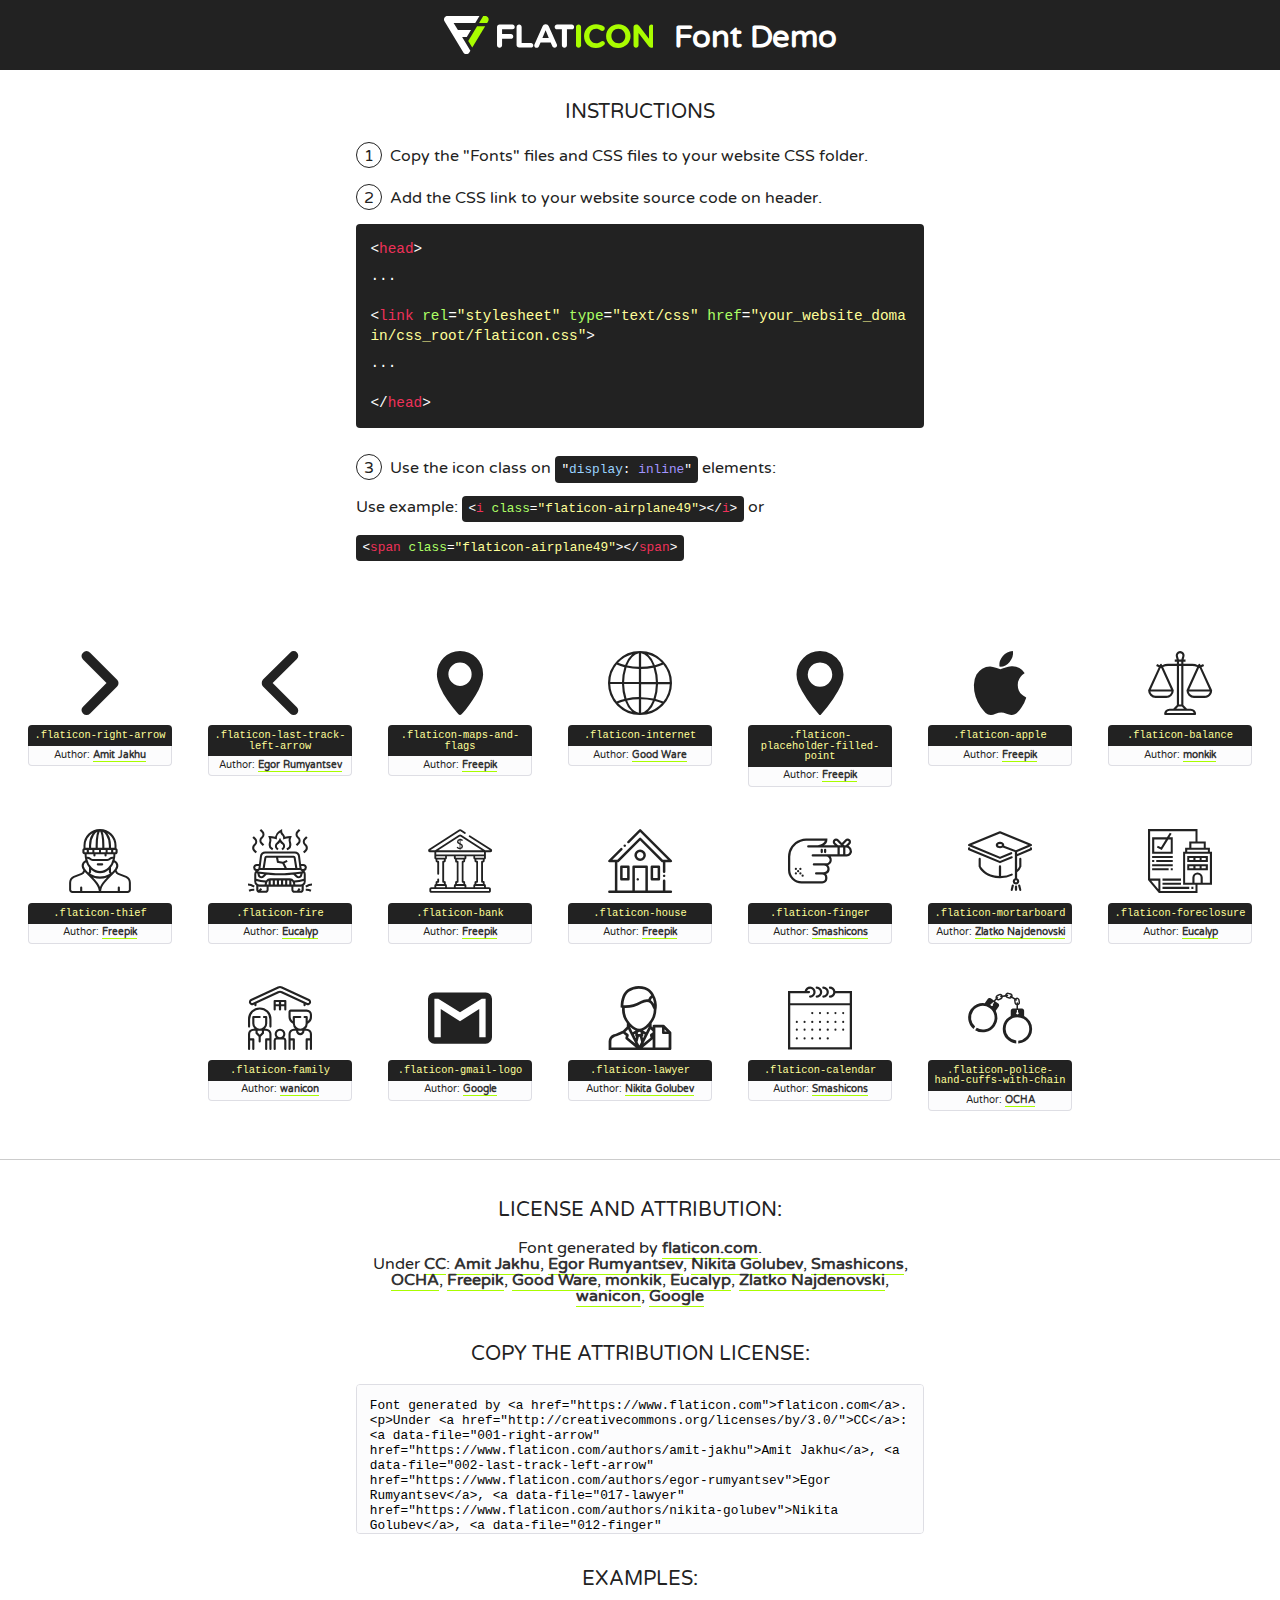
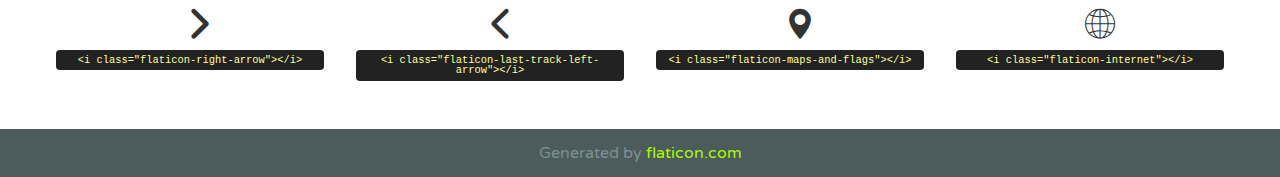
==== assets/font/flaticon.html @ f7537b93 "Update added flat font file" ====
<!DOCTYPE html>
<!--
  Flaticon icon font: Flaticon
  Creation date: 27/05/2019 09:47
-->
<html>
<!DOCTYPE html>
<html>

<head>
    <title>Flaticon WebFont</title>
    <link href="http://fonts.googleapis.com/css?family=Varela+Round" rel="stylesheet" type="text/css" />
    <link rel="stylesheet" type="text/css" href="flaticon.css">
    <meta charset="UTF-8">
    <style>
    html, body, div, span, applet, object, iframe,
    h1, h2, h3, h4, h5, h6, p, blockquote, pre,
    a, abbr, acronym, address, big, cite, code,
    del, dfn, em, img, ins, kbd, q, s, samp,
    small, strike, strong, sub, sup, tt, var,
    b, u, i, center,
    dl, dt, dd, ol, ul, li,
    fieldset, form, label, legend,
    table, caption, tbody, tfoot, thead, tr, th, td,
    article, aside, canvas, details, embed, 
    figure, figcaption, footer, header, hgroup, 
    menu, nav, output, ruby, section, summary,
    time, mark, audio, video {
        margin: 0;
        padding: 0;
        border: 0;
        font-size: 100%;
        font: inherit;
        vertical-align: baseline;
    }
    /* HTML5 display-role reset for older browsers */
    article, aside, details, figcaption, figure, 
    footer, header, hgroup, menu, nav, section {
        display: block;
    }
    body {
        line-height: 1;
    }
    ol, ul {
        list-style: none;
    }
    blockquote, q {
        quotes: none;
    }
    blockquote:before, blockquote:after,
    q:before, q:after {
        content: '';
        content: none;
    }
    table {
        border-collapse: collapse;
        border-spacing: 0;
    }
    body {
        font-family: 'Varela Round', Helvetica, Arial, sans-serif;
        font-size: 16px;
        color: #222;
    }
    a {
        color: #333;
        border-bottom: 1px solid #a9fd00;
        font-weight: bold;
        text-decoration: none;
    }
    * {
        -moz-box-sizing: border-box;
        -webkit-box-sizing: border-box;
        box-sizing: border-box;
        margin: 0;
        padding: 0;
    }
    [class^="flaticon-"]:before, [class*=" flaticon-"]:before, [class^="flaticon-"]:after, [class*=" flaticon-"]:after {
        font-family: Flaticon;
        font-size: 30px;
        font-style: normal;
        margin-left: 20px;
        color: #333;
    }
    .wrapper {
        max-width: 600px;
        margin: auto;
        padding: 0 1em;
    }
    .title {
        font-size: 1.25em;
        text-align: center;
        margin-bottom: 1em;
        text-transform: uppercase;
    }
    header {
        text-align: center;
        background-color: #222;
        color: #fff;
        padding: 1em;
    }
    header .logo {
        width: 210px;
        height: 38px;
        display: inline-block;
        vertical-align: middle;
        margin-right: 1em;
        border: none;
    }
    header strong {
        font-size: 1.95em;
        font-weight: bold;
        vertical-align: middle;
        margin-top: 5px;
        display: inline-block;
    }
    .demo {
        margin: 2em auto;
        line-height: 1.25em;
    }
    .demo ul li {
        margin-bottom: 1em;
    }
    .demo ul li .num {
        color: #222;
        border-radius: 20px;
        display: inline-block;
        width: 26px;
        padding: 3px;
        height: 26px;
        text-align: center;
        margin-right: 0.5em;
        border: 1px solid #222;
    }
    .demo ul li code {
        background-color: #222;
        border-radius: 4px;
        padding: 0.25em 0.5em;
        display: inline-block;
        color: #fff;
        font-family: Consolas,Monaco,Lucida Console,Liberation Mono,DejaVu Sans Mono,Bitstream Vera Sans Mono,Courier New, monospace;
        font-weight: lighter;
        margin-top: 1em;
        font-size: 0.8em;
        word-break: break-all;
    }
    .demo ul li code.big {
        padding: 1em;
        font-size: 0.9em;
    }
    .demo ul li code .red {
        color: #EF3159;
    }
    .demo ul li code .green {
        color: #ACFF65;
    }
    .demo ul li code .yellow {
        color: #FFFF99;
    }
    .demo ul li code .blue {
        color: #99D3FF;
    }
    .demo ul li code .purple {
        color: #A295FF;
    }
    .demo ul li code .dots {
        margin-top: 0.5em;
        display: block;
    }
    #glyphs {
        border-bottom: 1px solid #ccc;
        padding: 2em 0;
        text-align: center;
    }
    .glyph {
        display: inline-block;
        width: 9em;
        margin: 1em;
        text-align: center;
        vertical-align: top;
        background: #FFF;
    }
    .glyph .glyph-icon {
        padding: 10px;
        display: block;
        font-family:"Flaticon";
        font-size: 64px;
        line-height: 1;
    }
    .glyph .glyph-icon:before {
        font-size: 64px;
        color: #222;
        margin-left: 0;
    }
    .class-name {
        font-size: 0.65em;
        background-color: #222;
        color: #fff;
        border-radius: 4px 4px 0 0;
        padding: 0.5em;
        color: #FFFF99;
        font-family: Consolas,Monaco,Lucida Console,Liberation Mono,DejaVu Sans Mono,Bitstream Vera Sans Mono,Courier New, monospace;
    }
    .author-name {
        font-size: 0.6em;
        background-color: #fcfcfd;
        border: 1px solid #DEDEE4;
        border-top: 0;
        border-radius: 0 0 4px 4px;
        padding: 0.5em;
    }
    .class-name:last-child {
        font-size: 10px;
        color:#888;
    }
    .class-name:last-child a {
        font-size: 10px;
        color:#555;
    }
    .class-name:last-child a:hover {
        color:#a9fd00;
    }
    .glyph > input {
        display: block;
        width: 100px;
        margin: 5px auto;
        text-align: center;
        font-size: 12px;
        cursor: text;
    }
    .glyph > input.icon-input {
        font-family:"Flaticon";
        font-size: 16px;
        margin-bottom: 10px;
    }
    .attribution .title {
        margin-top: 2em;
    }
    .attribution textarea {
        background-color: #fcfcfd;
        padding: 1em;
        border: none;
        box-shadow: none;
        border: 1px solid #DEDEE4;
        border-radius: 4px;
        resize: none;
        width: 100%;
        height: 150px;
        font-size: 0.8em;
        font-family: Consolas,Monaco,Lucida Console,Liberation Mono,DejaVu Sans Mono,Bitstream Vera Sans Mono,Courier New, monospace;
        -webkit-appearance: none;
    }
    .iconsuse {
        margin: 2em auto;
        text-align: center;
        max-width: 1200px;
    }
    .iconsuse:after {
        content: '';
        display: table;
        clear: both;
    }
    .iconsuse .image {
        float: left;
        width: 25%;
        padding: 0 1em;
    }
    .iconsuse .image p {
        margin-bottom: 1em;
    }
    .iconsuse .image span {
        display: block;
        font-size: 0.65em;
        background-color: #222;
        color: #fff;
        border-radius: 4px;
        padding: 0.5em;
        color: #FFFF99;
        margin-top: 1em;
        font-family: Consolas,Monaco,Lucida Console,Liberation Mono,DejaVu Sans Mono,Bitstream Vera Sans Mono,Courier New, monospace;
    }
    #footer {
        text-align: center;
        background-color: #4C5B5C;
        color: #7c9192;
        padding: 1em;
    }
    #footer a {
        border: none;
        color: #a9fd00;
        font-weight: normal;
    }
    @media (max-width: 960px) {
        .iconsuse .image {
            width: 50%;
        }
    }
    @media (max-width: 560px) {
        .iconsuse .image {
            width: 100%;
        }
    }
    </style>
</head>

<body class="characters-off">

    <header>
        <a href="https://www.flaticon.com" target="_blank" class="logo">
            <svg version="1.1" xmlns="http://www.w3.org/2000/svg" xmlns:xlink="http://www.w3.org/1999/xlink" xmlns:a="http://ns.adobe.com/AdobeSVGViewerExtensions/3.0/" viewBox="0 0 560.875 102.036" enable-background="new 0 0 560.875 102.036" xml:space="preserve">
                <defs>
                </defs>
                <g>
                    <g class="letters">
                        <path fill="#ffffff" d="M141.596,29.675c0-3.777,2.985-6.767,6.764-6.767h34.438c3.426,0,6.15,2.728,6.15,6.15
                        c0,3.43-2.724,6.149-6.15,6.149h-27.674v13.091h23.719c3.429,0,6.151,2.724,6.151,6.15c0,3.43-2.723,6.149-6.151,6.149h-23.719
                        v17.574c0,3.773-2.986,6.761-6.764,6.761c-3.779,0-6.764-2.989-6.764-6.761V29.675z"></path>
                        <path fill="#ffffff" d="M193.844,29.149c0-3.781,2.985-6.767,6.764-6.767c3.776,0,6.763,2.985,6.763,6.767v42.957h25.039
                        c3.426,0,6.149,2.726,6.149,6.153c0,3.425-2.723,6.15-6.149,6.15h-31.802c-3.779,0-6.764-2.986-6.764-6.768V29.149z"></path>
                        <path fill="#ffffff" d="M241.891,75.71l21.438-48.407c1.492-3.341,4.215-5.357,7.906-5.357h0.792
                        c3.686,0,6.323,2.017,7.815,5.357l21.439,48.407c0.436,0.967,0.701,1.845,0.701,2.723c0,3.602-2.809,6.501-6.414,6.501
                        c-3.161,0-5.269-1.845-6.499-4.655l-4.132-9.661h-27.059l-4.301,10.102c-1.144,2.631-3.426,4.214-6.237,4.214
                        c-3.517,0-6.24-2.81-6.24-6.325C241.1,77.64,241.451,76.677,241.891,75.71z M279.932,58.666l-8.521-20.297l-8.526,20.297H279.932
                        z"></path>
                        <path fill="#ffffff" d="M314.864,35.387H301.86c-3.429,0-6.239-2.813-6.239-6.238c0-3.429,2.811-6.24,6.239-6.24h39.533
                        c3.426,0,6.237,2.811,6.237,6.24c0,3.425-2.811,6.238-6.237,6.238h-13.001v42.785c0,3.773-2.99,6.761-6.764,6.761
                        c-3.779,0-6.764-2.989-6.764-6.761V35.387z"></path>
                        <path fill="#A9FD00" d="M352.615,29.149c0-3.781,2.985-6.767,6.767-6.767c3.774,0,6.761,2.985,6.761,6.767v49.024
                        c0,3.773-2.987,6.761-6.761,6.761c-3.781,0-6.767-2.989-6.767-6.761V29.149z"></path>
                        <path fill="#A9FD00" d="M374.132,53.836v-0.179c0-17.481,13.178-31.801,32.065-31.801c9.22,0,15.459,2.458,20.557,6.238
                        c1.402,1.054,2.637,2.985,2.637,5.357c0,3.692-2.985,6.59-6.681,6.59c-1.845,0-3.071-0.702-4.044-1.319
                        c-3.776-2.813-7.729-4.393-12.562-4.393c-10.364,0-17.831,8.611-17.831,19.154v0.173c0,10.542,7.291,19.329,17.831,19.329
                        c5.715,0,9.492-1.756,13.359-4.834c1.049-0.874,2.458-1.491,4.039-1.491c3.429,0,6.325,2.813,6.325,6.236
                        c0,2.106-1.056,3.78-2.282,4.834c-5.539,4.834-12.036,7.733-21.878,7.733C387.572,85.464,374.132,71.493,374.132,53.836z"></path>
                        <path fill="#A9FD00" d="M433.009,53.836v-0.179c0-17.481,13.79-31.801,32.766-31.801c18.981,0,32.592,14.143,32.592,31.628v0.173
                        c0,17.483-13.785,31.807-32.769,31.807C446.625,85.464,433.009,71.32,433.009,53.836z M484.224,53.836v-0.179
                        c0-10.539-7.725-19.326-18.626-19.326c-10.893,0-18.449,8.611-18.449,19.154v0.173c0,10.542,7.73,19.329,18.626,19.329
                        C476.676,72.986,484.224,64.378,484.224,53.836z"></path>
                        <path fill="#A9FD00" d="M506.233,29.321c0-3.774,2.99-6.763,6.767-6.763h1.401c3.252,0,5.183,1.583,7.029,3.953l26.093,34.265
                        V29.059c0-3.692,2.99-6.677,6.681-6.677c3.683,0,6.671,2.985,6.671,6.677v48.934c0,3.78-2.987,6.765-6.764,6.765h-0.436
                        c-3.257,0-5.188-1.581-7.034-3.953l-27.056-35.492v32.944c0,3.687-2.985,6.676-6.678,6.676c-3.683,0-6.673-2.989-6.673-6.676
                        V29.321z"></path>
                    </g>
                    <g class="insignia">
                        <path fill="#ffffff" d="M48.372,56.137h12.517l11.156-18.537H37.186L25.688,18.539h57.825L94.668,0H9.271
                        C5.925,0,2.842,1.801,1.198,4.716c-1.644,2.907-1.593,6.482,0.134,9.343l50.38,83.501c1.678,2.781,4.689,4.476,7.938,4.476
                        c3.246,0,6.257-1.695,7.935-4.476l2.898-4.804L48.372,56.137z"></path>
                        <g class="i">
                            <path fill="#A9FD00" d="M93.575,18.539h0.031v0.004l21.652,0.004l2.705-4.488c1.727-2.861,1.778-6.436,0.133-9.343
                            C116.454,1.801,113.371,0,110.026,0h-5.294L93.575,18.539z"></path>
                            <polygon fill="#A9FD00" points="88.291,27.356 64.725,66.486 75.519,84.404 109.942,27.356"></polygon>
                        </g>
                    </g>
                </g>
            </svg>
        </a>
        <strong>Font Demo</strong>
    </header>


    <section class="demo wrapper">

        <p class="title">Instructions</p>

        <ul>
            <li>
                <span class="num">1</span>Copy the "Fonts" files and CSS files to your website CSS folder.
            </li>
            <li>
                <span class="num">2</span>Add the CSS link to your website source code on header.
                <code class="big">
                    &lt;<span class="red">head</span>&gt;
                    <br/><span class="dots">...</span>
                    <br/>&lt;<span class="red">link</span> <span class="green">rel</span>=<span class="yellow">"stylesheet"</span> <span class="green">type</span>=<span class="yellow">"text/css"</span> <span class="green">href</span>=<span class="yellow">"your_website_domain/css_root/flaticon.css"</span>&gt;
                    <br/><span class="dots">...</span>
                    <br/>&lt;/<span class="red">head</span>&gt;
                </code>
            </li>

            <li>
                <p>
                    <span class="num">3</span>Use the icon class on <code>"<span class="blue">display</span>:<span class="purple"> inline</span>"</code> elements:
                    <br />
                    Use example: <code>&lt;<span class="red">i</span> <span class="green">class</span>=<span class="yellow">&quot;flaticon-airplane49&quot;</span>&gt;&lt;/<span class="red">i</span>&gt;</code> or <code>&lt;<span class="red">span</span> <span class="green">class</span>=<span class="yellow">&quot;flaticon-airplane49&quot;</span>&gt;&lt;/<span class="red">span</span>&gt;</code>
            </li>
        </ul>

    </section>




   <section id="glyphs">          
    
      
        <div class="glyph"><div class="glyph-icon flaticon-right-arrow"></div>
            <div class="class-name">.flaticon-right-arrow</div>
            <div class="author-name">Author: <a data-file="001-right-arrow" href="https://www.flaticon.com/authors/amit-jakhu">Amit Jakhu</a> </div> 
        </div>        
        
        <div class="glyph"><div class="glyph-icon flaticon-last-track-left-arrow"></div>
            <div class="class-name">.flaticon-last-track-left-arrow</div>
            <div class="author-name">Author: <a data-file="002-last-track-left-arrow" href="https://www.flaticon.com/authors/egor-rumyantsev">Egor Rumyantsev</a> </div> 
        </div>        
        
        <div class="glyph"><div class="glyph-icon flaticon-maps-and-flags"></div>
            <div class="class-name">.flaticon-maps-and-flags</div>
            <div class="author-name">Author: <a data-file="003-maps-and-flags" href="http://www.freepik.com">Freepik</a> </div> 
        </div>        
        
        <div class="glyph"><div class="glyph-icon flaticon-internet"></div>
            <div class="class-name">.flaticon-internet</div>
            <div class="author-name">Author: <a data-file="004-internet" href="https://www.flaticon.com/authors/good-ware">Good Ware</a> </div> 
        </div>        
        
        <div class="glyph"><div class="glyph-icon flaticon-placeholder-filled-point"></div>
            <div class="class-name">.flaticon-placeholder-filled-point</div>
            <div class="author-name">Author: <a data-file="005-placeholder-filled-point" href="http://www.freepik.com">Freepik</a> </div> 
        </div>        
        
        <div class="glyph"><div class="glyph-icon flaticon-apple"></div>
            <div class="class-name">.flaticon-apple</div>
            <div class="author-name">Author: <a data-file="006-apple" href="http://www.freepik.com">Freepik</a> </div> 
        </div>        
        
        <div class="glyph"><div class="glyph-icon flaticon-balance"></div>
            <div class="class-name">.flaticon-balance</div>
            <div class="author-name">Author: <a data-file="007-balance" href="https://www.flaticon.com/authors/monkik">monkik</a> </div> 
        </div>        
        
        <div class="glyph"><div class="glyph-icon flaticon-thief"></div>
            <div class="class-name">.flaticon-thief</div>
            <div class="author-name">Author: <a data-file="008-thief" href="http://www.freepik.com">Freepik</a> </div> 
        </div>        
        
        <div class="glyph"><div class="glyph-icon flaticon-fire"></div>
            <div class="class-name">.flaticon-fire</div>
            <div class="author-name">Author: <a data-file="009-fire" href="https://www.flaticon.com/authors/eucalyp">Eucalyp</a> </div> 
        </div>        
        
        <div class="glyph"><div class="glyph-icon flaticon-bank"></div>
            <div class="class-name">.flaticon-bank</div>
            <div class="author-name">Author: <a data-file="010-bank" href="http://www.freepik.com">Freepik</a> </div> 
        </div>        
        
        <div class="glyph"><div class="glyph-icon flaticon-house"></div>
            <div class="class-name">.flaticon-house</div>
            <div class="author-name">Author: <a data-file="011-house" href="http://www.freepik.com">Freepik</a> </div> 
        </div>        
        
        <div class="glyph"><div class="glyph-icon flaticon-finger"></div>
            <div class="class-name">.flaticon-finger</div>
            <div class="author-name">Author: <a data-file="012-finger" href="https://www.flaticon.com/authors/smashicons">Smashicons</a> </div> 
        </div>        
        
        <div class="glyph"><div class="glyph-icon flaticon-mortarboard"></div>
            <div class="class-name">.flaticon-mortarboard</div>
            <div class="author-name">Author: <a data-file="013-mortarboard" href="https://www.flaticon.com/authors/zlatko-najdenovski">Zlatko Najdenovski</a> </div> 
        </div>        
        
        <div class="glyph"><div class="glyph-icon flaticon-foreclosure"></div>
            <div class="class-name">.flaticon-foreclosure</div>
            <div class="author-name">Author: <a data-file="014-foreclosure" href="https://www.flaticon.com/authors/eucalyp">Eucalyp</a> </div> 
        </div>        
        
        <div class="glyph"><div class="glyph-icon flaticon-family"></div>
            <div class="class-name">.flaticon-family</div>
            <div class="author-name">Author: <a data-file="015-family" href="https://www.flaticon.com/authors/wanicon">wanicon</a> </div> 
        </div>        
        
        <div class="glyph"><div class="glyph-icon flaticon-gmail-logo"></div>
            <div class="class-name">.flaticon-gmail-logo</div>
            <div class="author-name">Author: <a data-file="016-gmail-logo" href="https://www.flaticon.com/authors/google">Google</a> </div> 
        </div>        
        
        <div class="glyph"><div class="glyph-icon flaticon-lawyer"></div>
            <div class="class-name">.flaticon-lawyer</div>
            <div class="author-name">Author: <a data-file="017-lawyer" href="https://www.flaticon.com/authors/nikita-golubev">Nikita Golubev</a> </div> 
        </div>        
        
        <div class="glyph"><div class="glyph-icon flaticon-calendar"></div>
            <div class="class-name">.flaticon-calendar</div>
            <div class="author-name">Author: <a data-file="018-calendar" href="https://www.flaticon.com/authors/smashicons">Smashicons</a> </div> 
        </div>        
        
        <div class="glyph"><div class="glyph-icon flaticon-police-hand-cuffs-with-chain"></div>
            <div class="class-name">.flaticon-police-hand-cuffs-with-chain</div>
            <div class="author-name">Author: <a data-file="019-police-hand-cuffs-with-chain" href="https://www.flaticon.com/authors/ocha">OCHA</a> </div> 
        </div>        
        

    </section>



    <section class="attribution wrapper"   style="text-align:center;">

      <div class="title">License and attribution:</div><div class="attrDiv">Font generated by <a href="https://www.flaticon.com">flaticon.com</a>. <div><p>Under <a href="http://creativecommons.org/licenses/by/3.0/">CC</a>: <a data-file="001-right-arrow" href="https://www.flaticon.com/authors/amit-jakhu">Amit Jakhu</a>, <a data-file="002-last-track-left-arrow" href="https://www.flaticon.com/authors/egor-rumyantsev">Egor Rumyantsev</a>, <a data-file="017-lawyer" href="https://www.flaticon.com/authors/nikita-golubev">Nikita Golubev</a>, <a data-file="012-finger" href="https://www.flaticon.com/authors/smashicons">Smashicons</a>, <a data-file="019-police-hand-cuffs-with-chain" href="https://www.flaticon.com/authors/ocha">OCHA</a>, <a data-file="011-house" href="http://www.freepik.com">Freepik</a>, <a data-file="004-internet" href="https://www.flaticon.com/authors/good-ware">Good Ware</a>, <a data-file="007-balance" href="https://www.flaticon.com/authors/monkik">monkik</a>, <a data-file="014-foreclosure" href="https://www.flaticon.com/authors/eucalyp">Eucalyp</a>, <a data-file="013-mortarboard" href="https://www.flaticon.com/authors/zlatko-najdenovski">Zlatko Najdenovski</a>, <a data-file="015-family" href="https://www.flaticon.com/authors/wanicon">wanicon</a>, <a data-file="016-gmail-logo" href="https://www.flaticon.com/authors/google">Google</a></p>  </div>
      </div>
      <div class="title">Copy the Attribution License:</div>

    <textarea onclick="this.focus();this.select();">Font generated by &lt;a href=&quot;https://www.flaticon.com&quot;&gt;flaticon.com&lt;/a&gt;. <p>Under <a href="http://creativecommons.org/licenses/by/3.0/">CC</a>: <a data-file="001-right-arrow" href="https://www.flaticon.com/authors/amit-jakhu">Amit Jakhu</a>, <a data-file="002-last-track-left-arrow" href="https://www.flaticon.com/authors/egor-rumyantsev">Egor Rumyantsev</a>, <a data-file="017-lawyer" href="https://www.flaticon.com/authors/nikita-golubev">Nikita Golubev</a>, <a data-file="012-finger" href="https://www.flaticon.com/authors/smashicons">Smashicons</a>, <a data-file="019-police-hand-cuffs-with-chain" href="https://www.flaticon.com/authors/ocha">OCHA</a>, <a data-file="011-house" href="http://www.freepik.com">Freepik</a>, <a data-file="004-internet" href="https://www.flaticon.com/authors/good-ware">Good Ware</a>, <a data-file="007-balance" href="https://www.flaticon.com/authors/monkik">monkik</a>, <a data-file="014-foreclosure" href="https://www.flaticon.com/authors/eucalyp">Eucalyp</a>, <a data-file="013-mortarboard" href="https://www.flaticon.com/authors/zlatko-najdenovski">Zlatko Najdenovski</a>, <a data-file="015-family" href="https://www.flaticon.com/authors/wanicon">wanicon</a>, <a data-file="016-gmail-logo" href="https://www.flaticon.com/authors/google">Google</a></p>  
     </textarea>

    </section>

    <section class="iconsuse">

          <div class="title">Examples:</div>            
             
            <div class="image">
                <p>
                    <i class="glyph-icon flaticon-right-arrow"></i> 
                    <span>&lt;i class=&quot;flaticon-right-arrow&quot;&gt;&lt;/i&gt;</span>
                </p>
            </div>
            
            <div class="image">
                <p>
                    <i class="glyph-icon flaticon-last-track-left-arrow"></i> 
                    <span>&lt;i class=&quot;flaticon-last-track-left-arrow&quot;&gt;&lt;/i&gt;</span>
                </p>
            </div>
            
            <div class="image">
                <p>
                    <i class="glyph-icon flaticon-maps-and-flags"></i> 
                    <span>&lt;i class=&quot;flaticon-maps-and-flags&quot;&gt;&lt;/i&gt;</span>
                </p>
            </div>
            
            <div class="image">
                <p>
                    <i class="glyph-icon flaticon-internet"></i> 
                    <span>&lt;i class=&quot;flaticon-internet&quot;&gt;&lt;/i&gt;</span>
                </p>
            </div>
                       
        </div>
                            
    </section>

<div id="footer">
    <div>Generated by <a href="https://www.flaticon.com">flaticon.com</a>
    </div>
</div>



</body>
</html>
---- assets/font/flaticon.css ----
/*
  	Flaticon icon font: Flaticon
  	Creation date: 27/05/2019 09:47
  	*/

@font-face {
  font-family: "Flaticon";
  src: url("./Flaticon.eot");
  src: url("./Flaticon.eot?#iefix") format("embedded-opentype"),
       url("./Flaticon.woff2") format("woff2"),
       url("./Flaticon.woff") format("woff"),
       url("./Flaticon.ttf") format("truetype"),
       url("./Flaticon.svg#Flaticon") format("svg");
  font-weight: normal;
  font-style: normal;
}

@media screen and (-webkit-min-device-pixel-ratio:0) {
  @font-face {
    font-family: "Flaticon";
    src: url("./Flaticon.svg#Flaticon") format("svg");
  }
}

[class^="flaticon-"]:before, [class*=" flaticon-"]:before,
[class^="flaticon-"]:after, [class*=" flaticon-"]:after {   
  font-family: Flaticon;
        font-size: 20px;
font-style: normal;
margin-left: 20px;
}

.flaticon-right-arrow:before { content: "\f100"; }
.flaticon-last-track-left-arrow:before { content: "\f101"; }
.flaticon-maps-and-flags:before { content: "\f102"; }
.flaticon-internet:before { content: "\f103"; }
.flaticon-placeholder-filled-point:before { content: "\f104"; }
.flaticon-apple:before { content: "\f105"; }
.flaticon-balance:before { content: "\f106"; }
.flaticon-thief:before { content: "\f107"; }
.flaticon-fire:before { content: "\f108"; }
.flaticon-bank:before { content: "\f109"; }
.flaticon-house:before { content: "\f10a"; }
.flaticon-finger:before { content: "\f10b"; }
.flaticon-mortarboard:before { content: "\f10c"; }
.flaticon-foreclosure:before { content: "\f10d"; }
.flaticon-family:before { content: "\f10e"; }
.flaticon-gmail-logo:before { content: "\f10f"; }
.flaticon-lawyer:before { content: "\f110"; }
.flaticon-calendar:before { content: "\f111"; }
.flaticon-police-hand-cuffs-with-chain:before { content: "\f112"; }
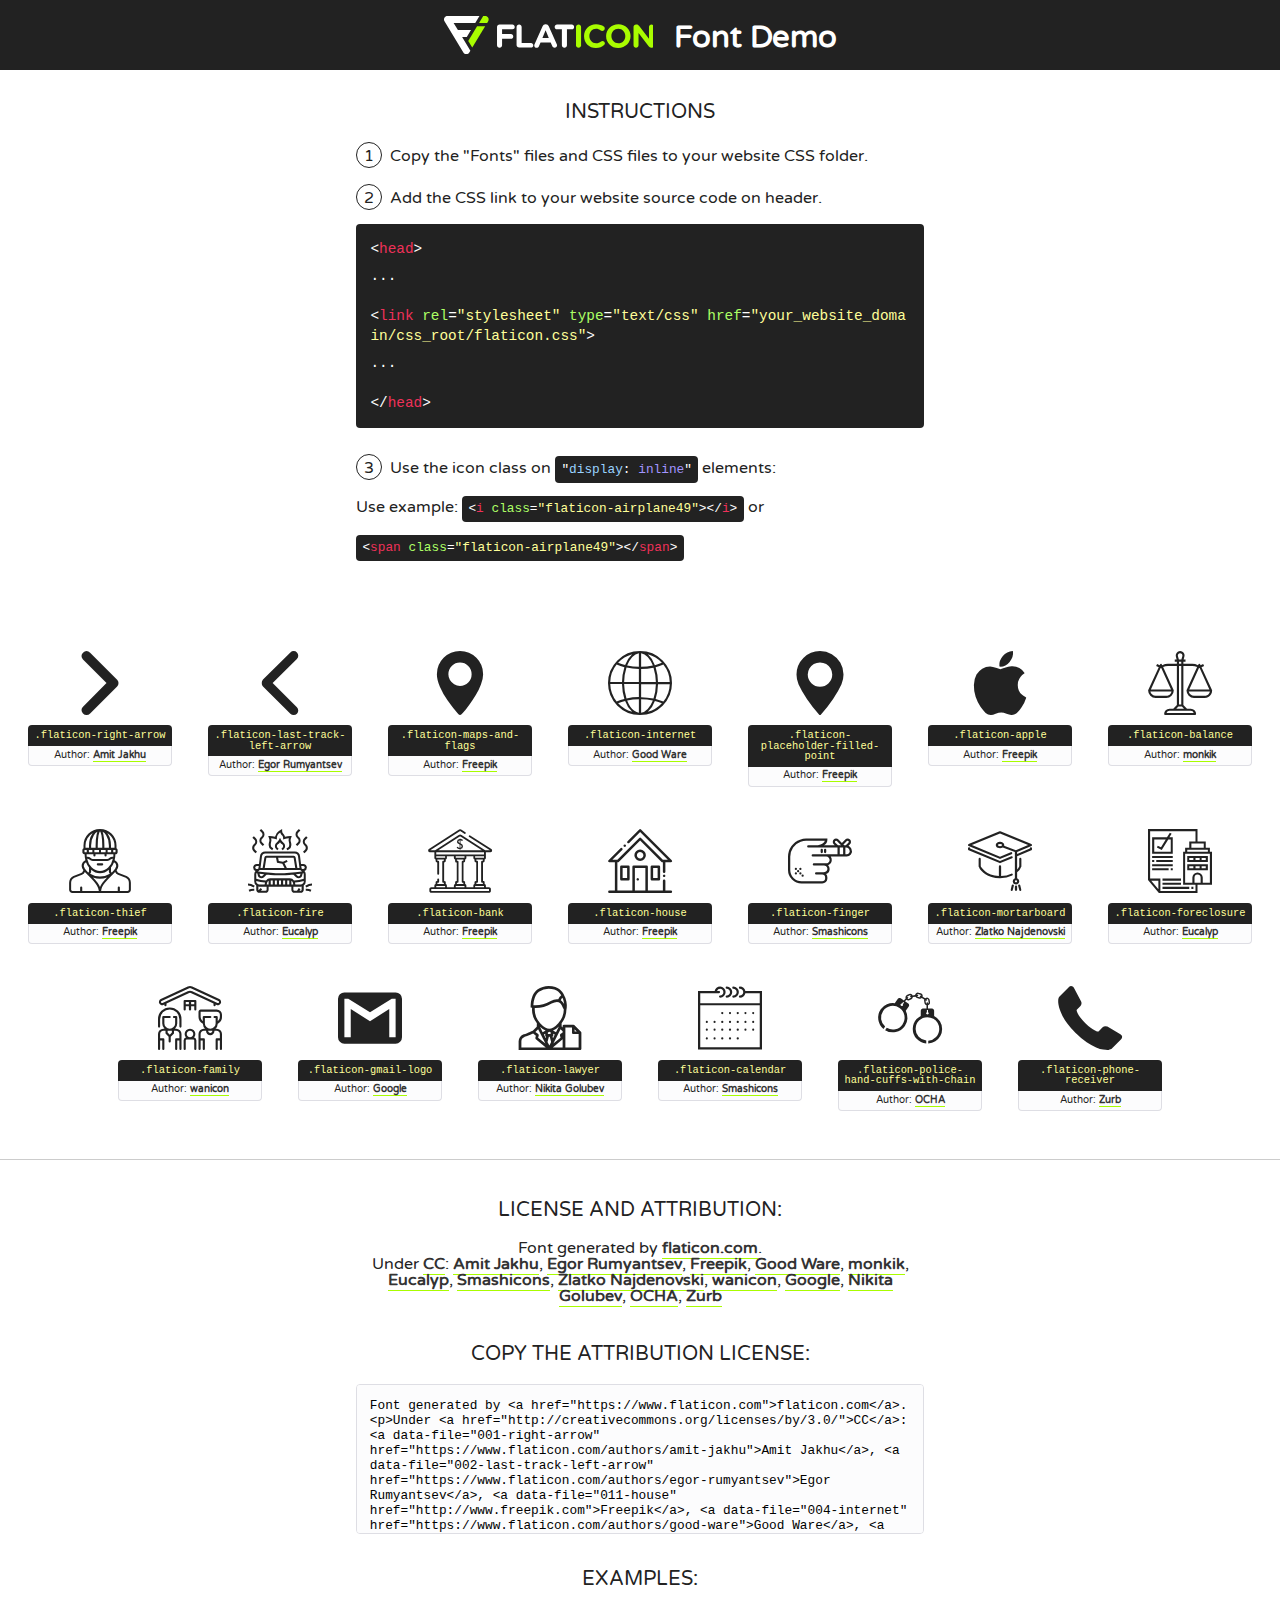
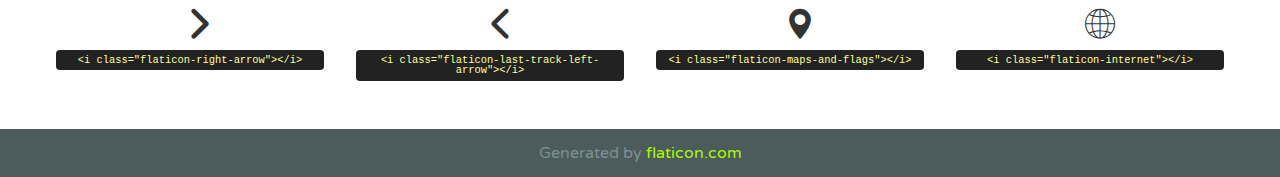
==== commit 54362bad: "Update added font library of flaticons" ====
--- a/assets/font/flaticon.html
+++ b/assets/font/flaticon.html
@@ -1,7 +1,7 @@
 <!DOCTYPE html>
 <!--
   Flaticon icon font: Flaticon
-  Creation date: 27/05/2019 09:47
+  Creation date: 29/05/2019 06:57
 -->
 <html>
 <!DOCTYPE html>
@@ -487,6 +487,11 @@
             <div class="author-name">Author: <a data-file="019-police-hand-cuffs-with-chain" href="https://www.flaticon.com/authors/ocha">OCHA</a> </div> 
         </div>        
         
+        <div class="glyph"><div class="glyph-icon flaticon-phone-receiver"></div>
+            <div class="class-name">.flaticon-phone-receiver</div>
+            <div class="author-name">Author: <a data-file="020-phone-receiver" href="https://www.flaticon.com/authors/zurb">Zurb</a> </div> 
+        </div>        
+        
 
     </section>
 
@@ -494,11 +499,11 @@
 
     <section class="attribution wrapper"   style="text-align:center;">
 
-      <div class="title">License and attribution:</div><div class="attrDiv">Font generated by <a href="https://www.flaticon.com">flaticon.com</a>. <div><p>Under <a href="http://creativecommons.org/licenses/by/3.0/">CC</a>: <a data-file="001-right-arrow" href="https://www.flaticon.com/authors/amit-jakhu">Amit Jakhu</a>, <a data-file="002-last-track-left-arrow" href="https://www.flaticon.com/authors/egor-rumyantsev">Egor Rumyantsev</a>, <a data-file="017-lawyer" href="https://www.flaticon.com/authors/nikita-golubev">Nikita Golubev</a>, <a data-file="012-finger" href="https://www.flaticon.com/authors/smashicons">Smashicons</a>, <a data-file="019-police-hand-cuffs-with-chain" href="https://www.flaticon.com/authors/ocha">OCHA</a>, <a data-file="011-house" href="http://www.freepik.com">Freepik</a>, <a data-file="004-internet" href="https://www.flaticon.com/authors/good-ware">Good Ware</a>, <a data-file="007-balance" href="https://www.flaticon.com/authors/monkik">monkik</a>, <a data-file="014-foreclosure" href="https://www.flaticon.com/authors/eucalyp">Eucalyp</a>, <a data-file="013-mortarboard" href="https://www.flaticon.com/authors/zlatko-najdenovski">Zlatko Najdenovski</a>, <a data-file="015-family" href="https://www.flaticon.com/authors/wanicon">wanicon</a>, <a data-file="016-gmail-logo" href="https://www.flaticon.com/authors/google">Google</a></p>  </div>
+      <div class="title">License and attribution:</div><div class="attrDiv">Font generated by <a href="https://www.flaticon.com">flaticon.com</a>. <div><p>Under <a href="http://creativecommons.org/licenses/by/3.0/">CC</a>: <a data-file="001-right-arrow" href="https://www.flaticon.com/authors/amit-jakhu">Amit Jakhu</a>, <a data-file="002-last-track-left-arrow" href="https://www.flaticon.com/authors/egor-rumyantsev">Egor Rumyantsev</a>, <a data-file="011-house" href="http://www.freepik.com">Freepik</a>, <a data-file="004-internet" href="https://www.flaticon.com/authors/good-ware">Good Ware</a>, <a data-file="007-balance" href="https://www.flaticon.com/authors/monkik">monkik</a>, <a data-file="014-foreclosure" href="https://www.flaticon.com/authors/eucalyp">Eucalyp</a>, <a data-file="018-calendar" href="https://www.flaticon.com/authors/smashicons">Smashicons</a>, <a data-file="013-mortarboard" href="https://www.flaticon.com/authors/zlatko-najdenovski">Zlatko Najdenovski</a>, <a data-file="015-family" href="https://www.flaticon.com/authors/wanicon">wanicon</a>, <a data-file="016-gmail-logo" href="https://www.flaticon.com/authors/google">Google</a>, <a data-file="017-lawyer" href="https://www.flaticon.com/authors/nikita-golubev">Nikita Golubev</a>, <a data-file="019-police-hand-cuffs-with-chain" href="https://www.flaticon.com/authors/ocha">OCHA</a>, <a data-file="020-phone-receiver" href="https://www.flaticon.com/authors/zurb">Zurb</a></p>  </div>
       </div>
       <div class="title">Copy the Attribution License:</div>
 
-    <textarea onclick="this.focus();this.select();">Font generated by &lt;a href=&quot;https://www.flaticon.com&quot;&gt;flaticon.com&lt;/a&gt;. <p>Under <a href="http://creativecommons.org/licenses/by/3.0/">CC</a>: <a data-file="001-right-arrow" href="https://www.flaticon.com/authors/amit-jakhu">Amit Jakhu</a>, <a data-file="002-last-track-left-arrow" href="https://www.flaticon.com/authors/egor-rumyantsev">Egor Rumyantsev</a>, <a data-file="017-lawyer" href="https://www.flaticon.com/authors/nikita-golubev">Nikita Golubev</a>, <a data-file="012-finger" href="https://www.flaticon.com/authors/smashicons">Smashicons</a>, <a data-file="019-police-hand-cuffs-with-chain" href="https://www.flaticon.com/authors/ocha">OCHA</a>, <a data-file="011-house" href="http://www.freepik.com">Freepik</a>, <a data-file="004-internet" href="https://www.flaticon.com/authors/good-ware">Good Ware</a>, <a data-file="007-balance" href="https://www.flaticon.com/authors/monkik">monkik</a>, <a data-file="014-foreclosure" href="https://www.flaticon.com/authors/eucalyp">Eucalyp</a>, <a data-file="013-mortarboard" href="https://www.flaticon.com/authors/zlatko-najdenovski">Zlatko Najdenovski</a>, <a data-file="015-family" href="https://www.flaticon.com/authors/wanicon">wanicon</a>, <a data-file="016-gmail-logo" href="https://www.flaticon.com/authors/google">Google</a></p>  
+    <textarea onclick="this.focus();this.select();">Font generated by &lt;a href=&quot;https://www.flaticon.com&quot;&gt;flaticon.com&lt;/a&gt;. <p>Under <a href="http://creativecommons.org/licenses/by/3.0/">CC</a>: <a data-file="001-right-arrow" href="https://www.flaticon.com/authors/amit-jakhu">Amit Jakhu</a>, <a data-file="002-last-track-left-arrow" href="https://www.flaticon.com/authors/egor-rumyantsev">Egor Rumyantsev</a>, <a data-file="011-house" href="http://www.freepik.com">Freepik</a>, <a data-file="004-internet" href="https://www.flaticon.com/authors/good-ware">Good Ware</a>, <a data-file="007-balance" href="https://www.flaticon.com/authors/monkik">monkik</a>, <a data-file="014-foreclosure" href="https://www.flaticon.com/authors/eucalyp">Eucalyp</a>, <a data-file="018-calendar" href="https://www.flaticon.com/authors/smashicons">Smashicons</a>, <a data-file="013-mortarboard" href="https://www.flaticon.com/authors/zlatko-najdenovski">Zlatko Najdenovski</a>, <a data-file="015-family" href="https://www.flaticon.com/authors/wanicon">wanicon</a>, <a data-file="016-gmail-logo" href="https://www.flaticon.com/authors/google">Google</a>, <a data-file="017-lawyer" href="https://www.flaticon.com/authors/nikita-golubev">Nikita Golubev</a>, <a data-file="019-police-hand-cuffs-with-chain" href="https://www.flaticon.com/authors/ocha">OCHA</a>, <a data-file="020-phone-receiver" href="https://www.flaticon.com/authors/zurb">Zurb</a></p>  
      </textarea>
 
     </section>
--- a/assets/font/flaticon.css
+++ b/assets/font/flaticon.css
@@ -1,6 +1,6 @@
 	/*
   	Flaticon icon font: Flaticon
-  	Creation date: 27/05/2019 09:47
+  	Creation date: 29/05/2019 06:57
   	*/
 
 @font-face {
@@ -48,4 +48,5 @@
 .flaticon-gmail-logo:before { content: "\f10f"; }
 .flaticon-lawyer:before { content: "\f110"; }
 .flaticon-calendar:before { content: "\f111"; }
-.flaticon-police-hand-cuffs-with-chain:before { content: "\f112"; }+.flaticon-police-hand-cuffs-with-chain:before { content: "\f112"; }
+.flaticon-phone-receiver:before { content: "\f113"; }